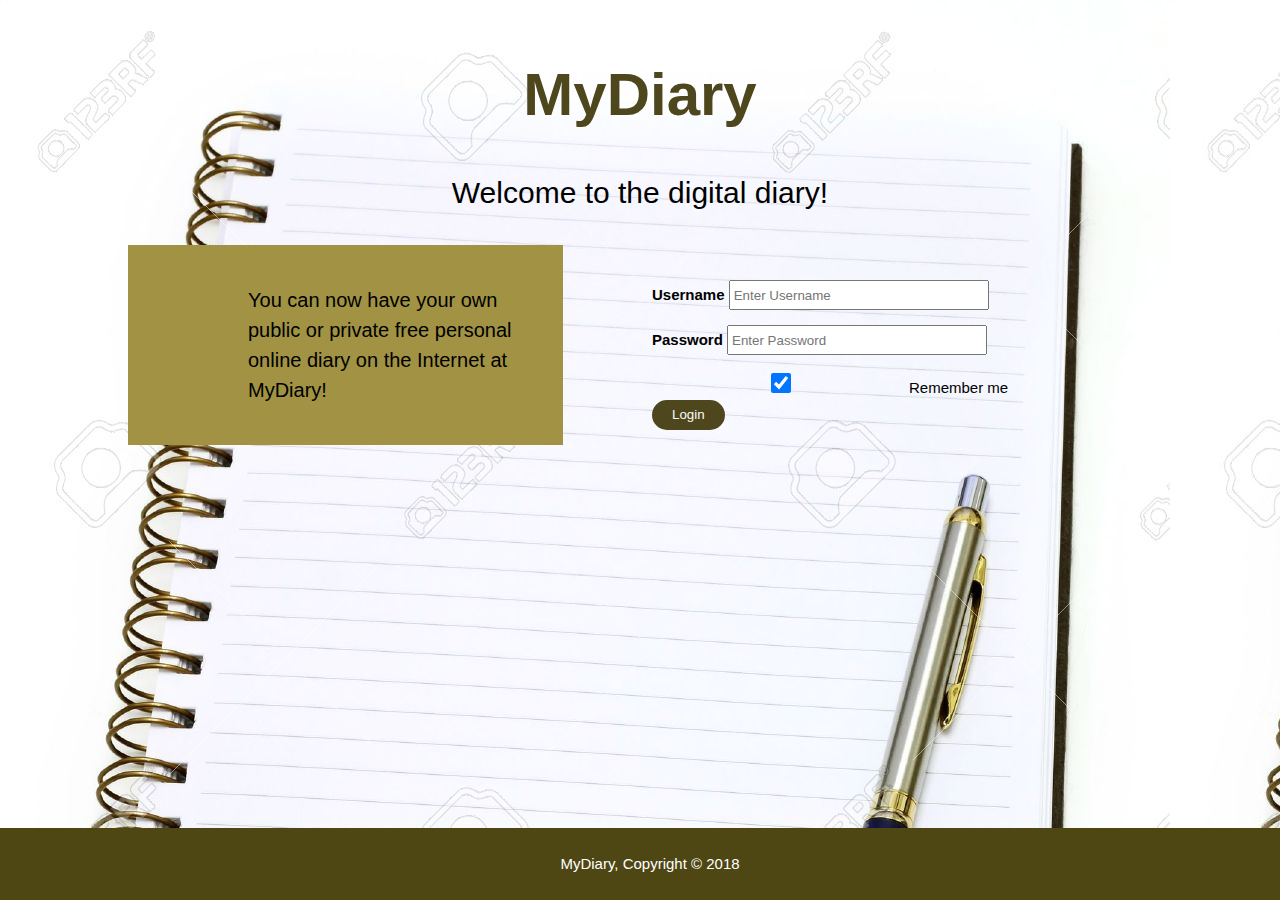
==== UI/index.html @ 8073e70d "User sign in and view entries" ====
<!DOCTYPE html>
<html lang="en" dir="ltr">
  <head>
    <meta charset="utf-8">
    <!--define responsiveness of the site-->
    <meta name="viewport" content="width=device-width">
    <!--define description of the site-->
    <meta name="description" content="My Dairy">
    <!--define the keywords in the site-->
    <meta name="keywords" content="entries">
    <!--author of the site -->
    <meta name="author" content="Janet Namutebi">

    <title>MyDiary | welcome</title>
    <!--connect css-->
    <link rel="stylesheet" href="./css/style.css">

  </head>
  <body>
    <!--My Dairy-->
    
        <div id="heading" class="container">
            <h1>MyDiary</h1>
            <p>Welcome to the digital diary! </p>
        </div>
        <section class="container">
          <div id="intro" >
            <p>You can now have your own public or private free personal
             online diary on the Internet at MyDiary!</p>
          </div>
          <div id="login">
            <form  action="entry.html">
                <p>
                <label ><b>Username</b></label>
                <input type="text" placeholder="Enter Username" name="username" required>
                </p><p>
                <label><b>Password</b></label>
                <input type="password" placeholder="Enter Password" name="passw" required>
                </p>
                <p><input type="checkbox" checked="checked" name="remember">Remember me
                  <br>
               <button class="buttonball" type="submit">Login</button>
               </p>
            
        
            </form>
         </div>
    </section>
    <footer>
        <p>MyDiary, Copyright &copy; 2018 </p>
      </footer>
  </body>
</html>
---- UI/css/style.css ----
body{
    font: 15px/1.5 Arial, Helvetica, sans-serif;
    padding: 0;
    margin: 0;
    background-color:#f4f4f4;
    background: url('../images/diary.jpg');
  }
  /*global*/
  .container {
    width: 80%;
    margin: auto;
    overflow: hidden;
  }
  /*ul*/
  ul{
    margin: 0;
    padding: 0;
  }
  .buttonball{
    height: 30px;
    background: rgb(78, 71, 29);
    border: none;
    padding: 0 20px 0 20px;
    color: rgb(252, 251, 247);
    border-radius: 20px;
  }
  
  /*header*/
  header {
    background: #ffffff;
    color: rgb(78, 71, 29);
    padding-top: 30px;
    min-height: 100px;
    /*border-bottom: #084B8A 3px solid;*/
  }
  header a{
    color: rgb(78, 71, 29);
    text-decoration: none;
    text-transform: capitalize;
    font-size: 16px;
  }
  
  header li {
    float: left;
    display: inline;
    padding: 0 20px 0 20px;
  }
  header #brandname {
    float: left;
  }
  header #brandname h1 {
    font-size: 45px;
    font-weight: 20px;
  }
  header nav {
    float: right;
    margin-top: 10px;
  }
  header .highlight, header .current a {
    font-weight: 10px;
  }
  header a:hover {
    color:#cccccc;
    font-weight: bold;
  }
  table {
    width: 80%;
  }
  .entry {
    text-align: center;
    width: 100%;
    padding: 20px;
  }
.entry table tr{
  background: rgb(230, 211, 104);
  border-radius: 25px;
  height: 60px;
  width: 300px;
}
.entry table thead th{
  background: rgb(148, 132, 43);
}
  #heading{
    min-height: 100px;
    text-align: center;
    
  }
  #heading h1 {
    margin-top: 50px;
    font-size: 60px;
    color: rgb(78, 71, 29);
    margin-bottom: 10px;
  }
  #heading p {
    font-size: 30px;
  }
  #intro {
    float: left;
    padding: 20px 15px 20px 120px;
    width: 300px;
    background: rgb(161, 147, 67);
    
  }
  #intro p {
    font-size: 20px;
  }
  #login {
    float: right;
    padding: 20px 100px 20px 15px;
    width: 400px;
  }
  #login input {
    padding: 3px;
    height: 20px;
    width: 250px;
  }
footer {
  position: fixed;
  left: 0;
  bottom: 0;
  width: 100%;
  padding: 10px;
  margin-top: 1px;
  color: #ffffff;
  background: rgb(78, 71, 20);
  text-align: center;
}
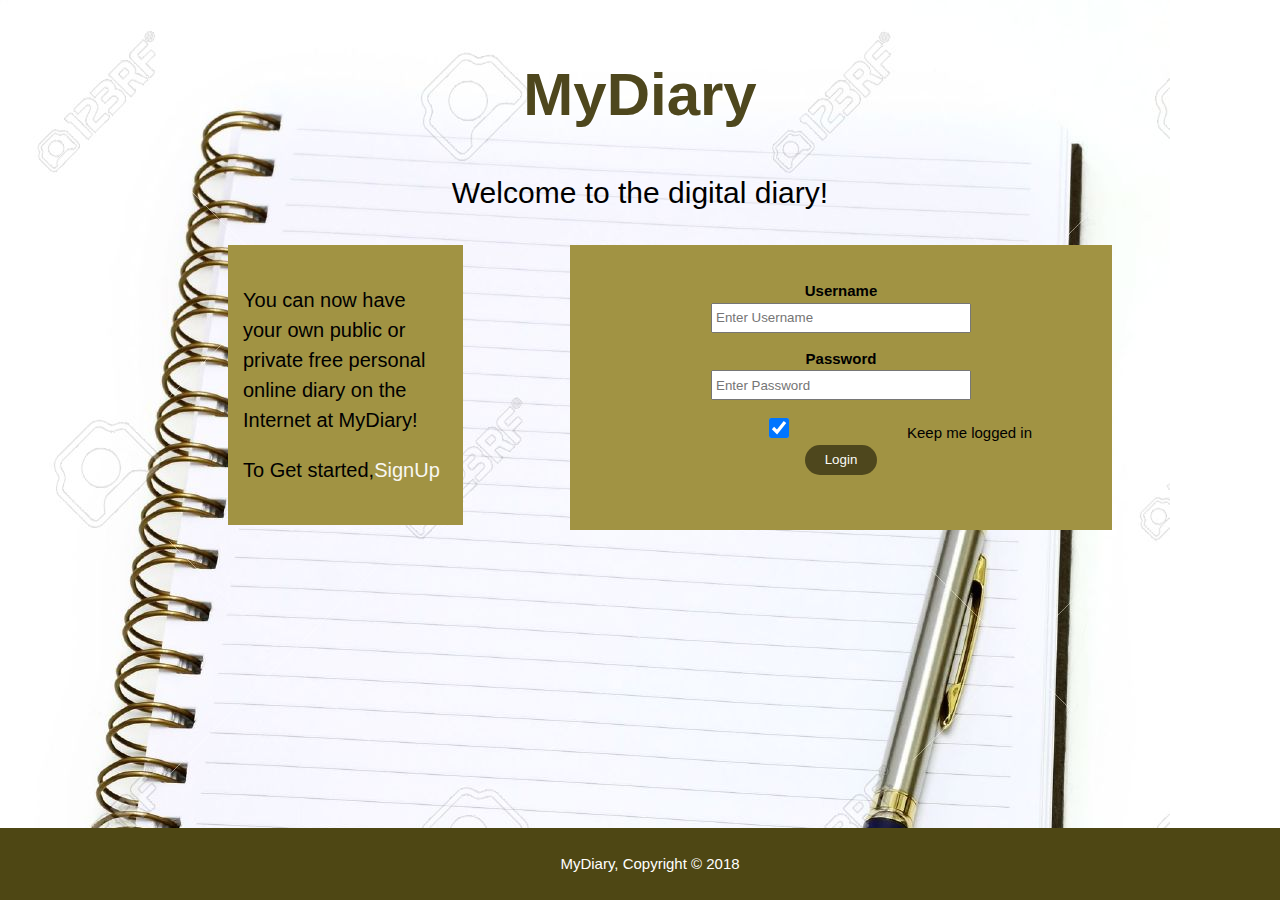
==== commit 5429e940: "Users can now sigup, login, view entries, add, delete and modify them" ====
--- a/UI/index.html
+++ b/UI/index.html
@@ -27,17 +27,19 @@
           <div id="intro" >
             <p>You can now have your own public or private free personal
              online diary on the Internet at MyDiary!</p>
+             <p>To Get started,<a href="signup.html">SignUp</a></p>
           </div>
           <div id="login">
+            
             <form  action="entry.html">
                 <p>
-                <label ><b>Username</b></label>
+                <label ><b>Username</b></label><br>
                 <input type="text" placeholder="Enter Username" name="username" required>
                 </p><p>
-                <label><b>Password</b></label>
+                <label><b>Password</b></label><br>
                 <input type="password" placeholder="Enter Password" name="passw" required>
                 </p>
-                <p><input type="checkbox" checked="checked" name="remember">Remember me
+                <p><input type="checkbox" checked="checked" name="remember">Keep me logged in
                   <br>
                <button class="buttonball" type="submit">Login</button>
                </p>
--- a/UI/css/style.css
+++ b/UI/css/style.css
@@ -3,7 +3,7 @@
     padding: 0;
     margin: 0;
     background-color:#f4f4f4;
-    background: url('../images/diary.jpg');
+    background: url('../images/diary.jpg') no-repeat;
   }
   /*global*/
   .container {
@@ -65,6 +65,7 @@
   }
   table {
     width: 80%;
+    background-color: rgb(231, 216, 129);
   }
   .entry {
     text-align: center;
@@ -73,7 +74,7 @@
   }
 .entry table tr{
   background: rgb(230, 211, 104);
-  border-radius: 25px;
+  padding: 0;
   height: 60px;
   width: 300px;
 }
@@ -96,18 +97,26 @@
   }
   #intro {
     float: left;
-    padding: 20px 15px 20px 120px;
-    width: 300px;
+    margin-left: 100px;
+    padding: 20px 15px 20px 15px;
+    width: 20%;
     background: rgb(161, 147, 67);
     
   }
   #intro p {
     font-size: 20px;
   }
+  #intro a {
+    color: rgb(248, 247, 242);
+    text-decoration: none;
+  }
   #login {
     float: right;
-    padding: 20px 100px 20px 15px;
-    width: 400px;
+    margin: 0px 40px 40px 40px;
+    padding: 20px 15px 40px 15px;
+    width: 50%;
+    background: rgb(161, 147, 67);
+    text-align: center;
   }
   #login input {
     padding: 3px;
@@ -117,6 +126,7 @@
 footer {
   position: fixed;
   left: 0;
+  right: 0;
   bottom: 0;
   width: 100%;
   padding: 10px;
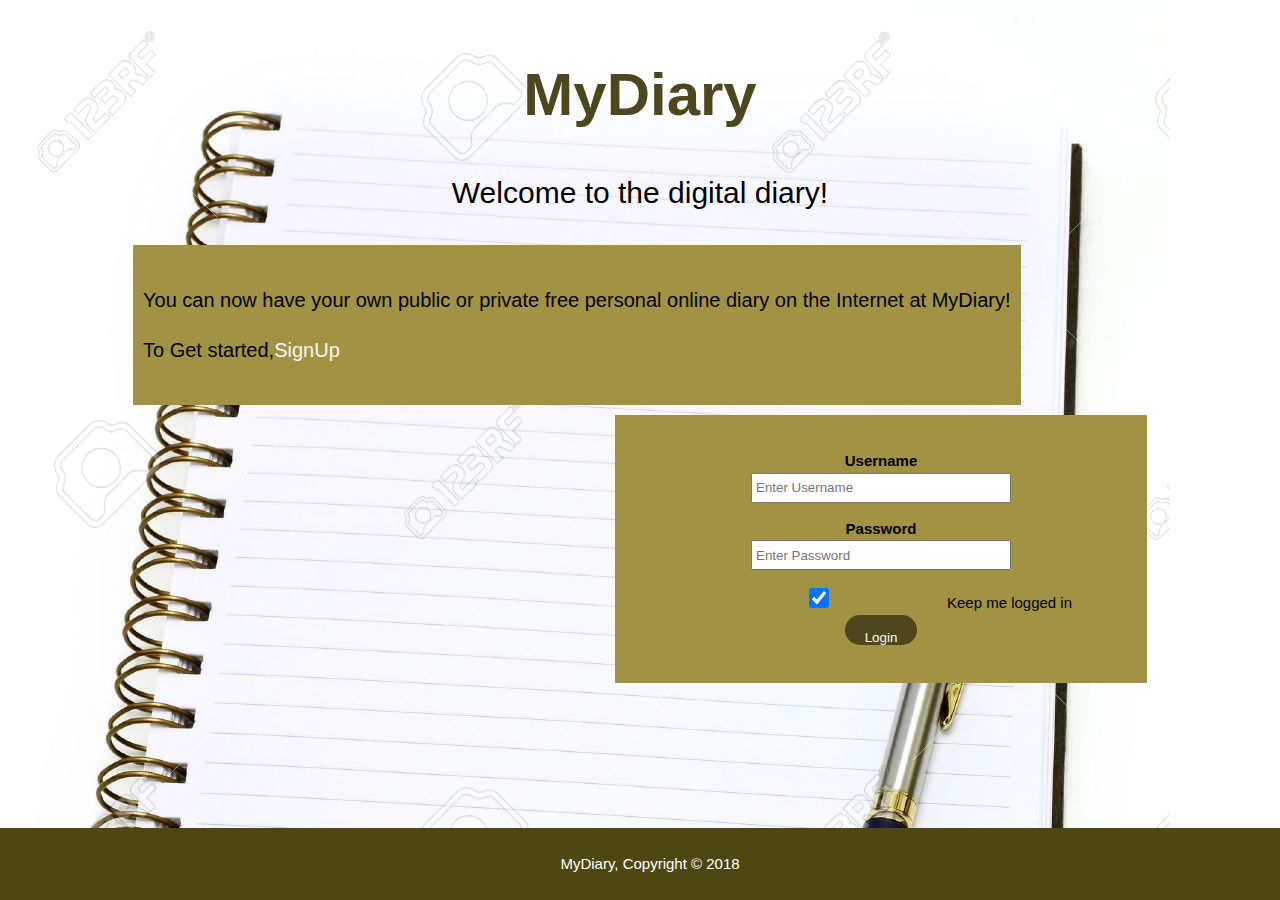
==== commit 82abe842: "Modified Responsive Design" ====
--- a/UI/index.html
+++ b/UI/index.html
@@ -3,7 +3,7 @@
   <head>
     <meta charset="utf-8">
     <!--define responsiveness of the site-->
-    <meta name="viewport" content="width=device-width">
+    <meta name="viewport" content="width=device-width" initial-scale=1>
     <!--define description of the site-->
     <meta name="description" content="My Dairy">
     <!--define the keywords in the site-->
--- a/UI/css/style.css
+++ b/UI/css/style.css
@@ -20,9 +20,10 @@
     height: 30px;
     background: rgb(78, 71, 29);
     border: none;
-    padding: 0 20px 0 20px;
+    padding: 15px 20px 15px 20px;
     color: rgb(252, 251, 247);
     border-radius: 20px;
+    
   }
   
   /*header*/
@@ -64,10 +65,11 @@
     font-weight: bold;
   }
   table {
-    width: 80%;
+    width: 100%;
     background-color: rgb(231, 216, 129);
   }
   .entry {
+    margin-bottom: 70px;
     text-align: center;
     width: 100%;
     padding: 20px;
@@ -97,9 +99,10 @@
   }
   #intro {
     float: left;
-    margin-left: 100px;
-    padding: 20px 15px 20px 15px;
-    width: 20%;
+    margin-left: 5px;
+    margin-bottom: 10px;
+    padding: 20px 10px 20px 10px;
+    min-width: 50%;
     background: rgb(161, 147, 67);
     
   }
@@ -112,9 +115,10 @@
   }
   #login {
     float: right;
-    margin: 0px 40px 40px 40px;
-    padding: 20px 15px 40px 15px;
-    width: 50%;
+    margin-right: 5px;
+    margin-bottom: 60px;
+    padding: 20px 10px 20px 10px;
+    min-width: 50%;
     background: rgb(161, 147, 67);
     text-align: center;
   }
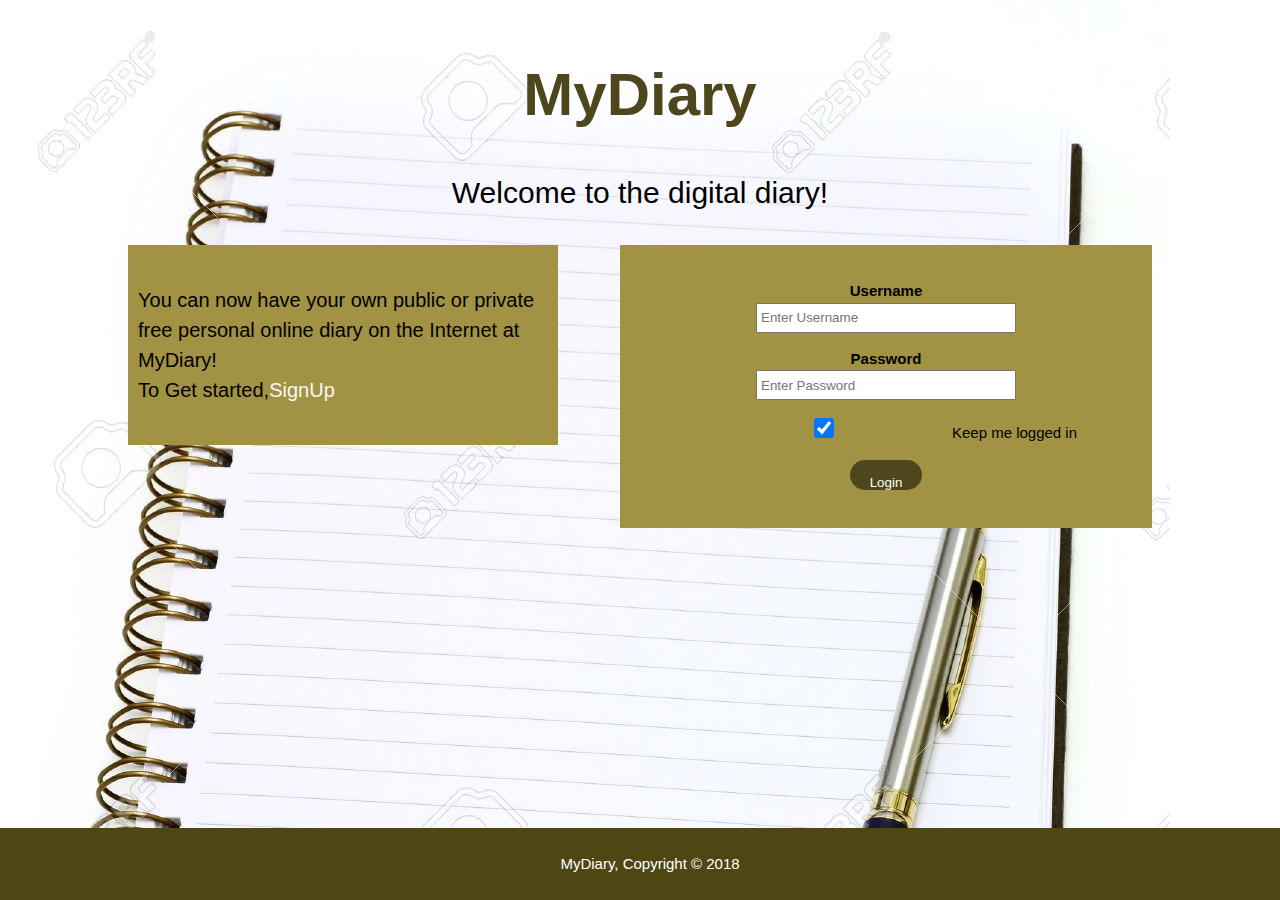
==== commit 4f00e0b5: "Merge branch 'master' into feature" ====
--- a/UI/index.html
+++ b/UI/index.html
@@ -26,8 +26,8 @@
         <section class="container">
           <div id="intro" >
             <p>You can now have your own public or private free personal
-             online diary on the Internet at MyDiary!</p>
-             <p>To Get started,<a href="signup.html">SignUp</a></p>
+             online diary on the Internet at MyDiary!<br>
+            To Get started,<a href="signup.html">SignUp</a></p>
           </div>
           <div id="login">
             
@@ -39,8 +39,8 @@
                 <label><b>Password</b></label><br>
                 <input type="password" placeholder="Enter Password" name="passw" required>
                 </p>
-                <p><input type="checkbox" checked="checked" name="remember">Keep me logged in
-                  <br>
+                <p><input type="checkbox" checked="checked" name="remember">Keep me logged in</p>
+                
                <button class="buttonball" type="submit">Login</button>
                </p>
             
--- a/UI/css/style.css
+++ b/UI/css/style.css
@@ -1,141 +1,159 @@
 body{
-    font: 15px/1.5 Arial, Helvetica, sans-serif;
-    padding: 0;
-    margin: 0;
-    background-color:#f4f4f4;
-    background: url('../images/diary.jpg') no-repeat;
-  }
-  /*global*/
-  .container {
-    width: 80%;
-    margin: auto;
-    overflow: hidden;
-  }
-  /*ul*/
-  ul{
-    margin: 0;
-    padding: 0;
-  }
-  .buttonball{
-    height: 30px;
-    background: rgb(78, 71, 29);
-    border: none;
-    padding: 15px 20px 15px 20px;
-    color: rgb(252, 251, 247);
-    border-radius: 20px;
-    
-  }
+  font: 15px/1.5 Arial, Helvetica, sans-serif;
+  padding: 0;
+  margin: 0;
+  background-color:#f4f4f4;
+  background: url('../images/diary.jpg') no-repeat;
+}
+/*global*/
+.container {
+  width: 80%;
+  margin: auto;
+  overflow: hidden;
+}
+/*ul*/
+ul{
+  margin: 0;
+  padding: 0;
+}
+.buttonball{
+  height: 30px;
+  background: rgb(78, 71, 29);
+  border: none;
+  padding: 15px 20px 15px 20px;
+  color: rgb(252, 251, 247);
+  border-radius: 20px;
   
-  /*header*/
-  header {
-    background: #ffffff;
-    color: rgb(78, 71, 29);
-    padding-top: 30px;
-    min-height: 100px;
-    /*border-bottom: #084B8A 3px solid;*/
-  }
-  header a{
-    color: rgb(78, 71, 29);
-    text-decoration: none;
-    text-transform: capitalize;
-    font-size: 16px;
-  }
-  
-  header li {
-    float: left;
-    display: inline;
-    padding: 0 20px 0 20px;
-  }
-  header #brandname {
-    float: left;
-  }
-  header #brandname h1 {
-    font-size: 45px;
-    font-weight: 20px;
-  }
-  header nav {
-    float: right;
-    margin-top: 10px;
-  }
-  header .highlight, header .current a {
-    font-weight: 10px;
-  }
-  header a:hover {
-    color:#cccccc;
-    font-weight: bold;
-  }
-  table {
-    width: 100%;
-    background-color: rgb(231, 216, 129);
-  }
-  .entry {
-    margin-bottom: 70px;
-    text-align: center;
-    width: 100%;
-    padding: 20px;
-  }
+}
+
+/*header*/
+header {
+  background: #ffffff;
+  color: rgb(78, 71, 29);
+  padding-top: 30px;
+  min-height: 100px;
+  /*border-bottom: #084B8A 3px solid;*/
+}
+header a{
+  color: rgb(78, 71, 29);
+  text-decoration: none;
+  text-transform: capitalize;
+  font-size: 16px;
+}
+
+header li {
+  float: left;
+  display: inline;
+  padding: 0 20px 0 20px;
+}
+header #brandname {
+  float: left;
+}
+header #brandname h1 {
+  font-size: 45px;
+  font-weight: 20px;
+}
+header nav {
+  float: right;
+  margin-top: 10px;
+}
+header .highlight, header .current a {
+  font-weight: 10px;
+}
+header a:hover {
+  color:#cccccc;
+  font-weight: bold;
+}
+table {
+  width: 100%;
+  background-color: rgb(231, 216, 129);
+}
+.entry {
+  margin-bottom: 70px;
+  text-align: center;
+  width: 100%;
+  padding: 20px;
+}
 .entry table tr{
-  background: rgb(230, 211, 104);
-  padding: 0;
-  height: 60px;
-  width: 300px;
+background: rgb(230, 211, 104);
+padding: 0;
+height: 60px;
+width: 300px;
 }
 .entry table thead th{
-  background: rgb(148, 132, 43);
+background: rgb(148, 132, 43);
 }
-  #heading{
-    min-height: 100px;
-    text-align: center;
-    
-  }
-  #heading h1 {
-    margin-top: 50px;
-    font-size: 60px;
-    color: rgb(78, 71, 29);
-    margin-bottom: 10px;
-  }
-  #heading p {
-    font-size: 30px;
-  }
+#heading{
+  min-height: 100px;
+  text-align: center;
+  
+}
+#heading h1 {
+  margin-top: 50px;
+  font-size: 60px;
+  color: rgb(78, 71, 29);
+  margin-bottom: 10px;
+}
+#heading p {
+  font-size: 30px;
+}
+#intro {
+  float: left;
+  margin-bottom: 10px;
+  padding: 20px 10px 20px 10px;
+  width: 40%;
+  background: rgb(161, 147, 67);
+  
+}
+#intro p {
+  font-size: 20px;
+}
+#intro a {
+  color: rgb(248, 247, 242);
+  text-decoration: none;
+}
+#login {
+  float: right;
+  margin-bottom: 60px;
+  padding: 20px 10px 20px 10px;
+  width: 50%;
+  background: rgb(161, 147, 67);
+  text-align: center;
+}
+#login input {
+  padding: 3px;
+  height: 20px;
+  width: 250px;
+}
+footer {
+position: fixed;
+left: 0;
+right: 0;
+bottom: 0;
+width: 100%;
+padding: 10px;
+margin-top: 1px;
+color: #ffffff;
+background: rgb(78, 71, 20);
+text-align: center;
+}
+@media (max-width: 600px){
   #intro {
     float: left;
-    margin-left: 5px;
+    margin-left: 15px;
     margin-bottom: 10px;
     padding: 20px 10px 20px 10px;
-    min-width: 50%;
+    min-width: 80%;
     background: rgb(161, 147, 67);
     
   }
-  #intro p {
-    font-size: 20px;
-  }
-  #intro a {
-    color: rgb(248, 247, 242);
-    text-decoration: none;
-  }
   #login {
     float: right;
-    margin-right: 5px;
+    margin-right: 15px;
     margin-bottom: 60px;
     padding: 20px 10px 20px 10px;
-    min-width: 50%;
+    min-width: 80%;
     background: rgb(161, 147, 67);
     text-align: center;
   }
-  #login input {
-    padding: 3px;
-    height: 20px;
-    width: 250px;
-  }
-footer {
-  position: fixed;
-  left: 0;
-  right: 0;
-  bottom: 0;
-  width: 100%;
-  padding: 10px;
-  margin-top: 1px;
-  color: #ffffff;
-  background: rgb(78, 71, 20);
-  text-align: center;
 }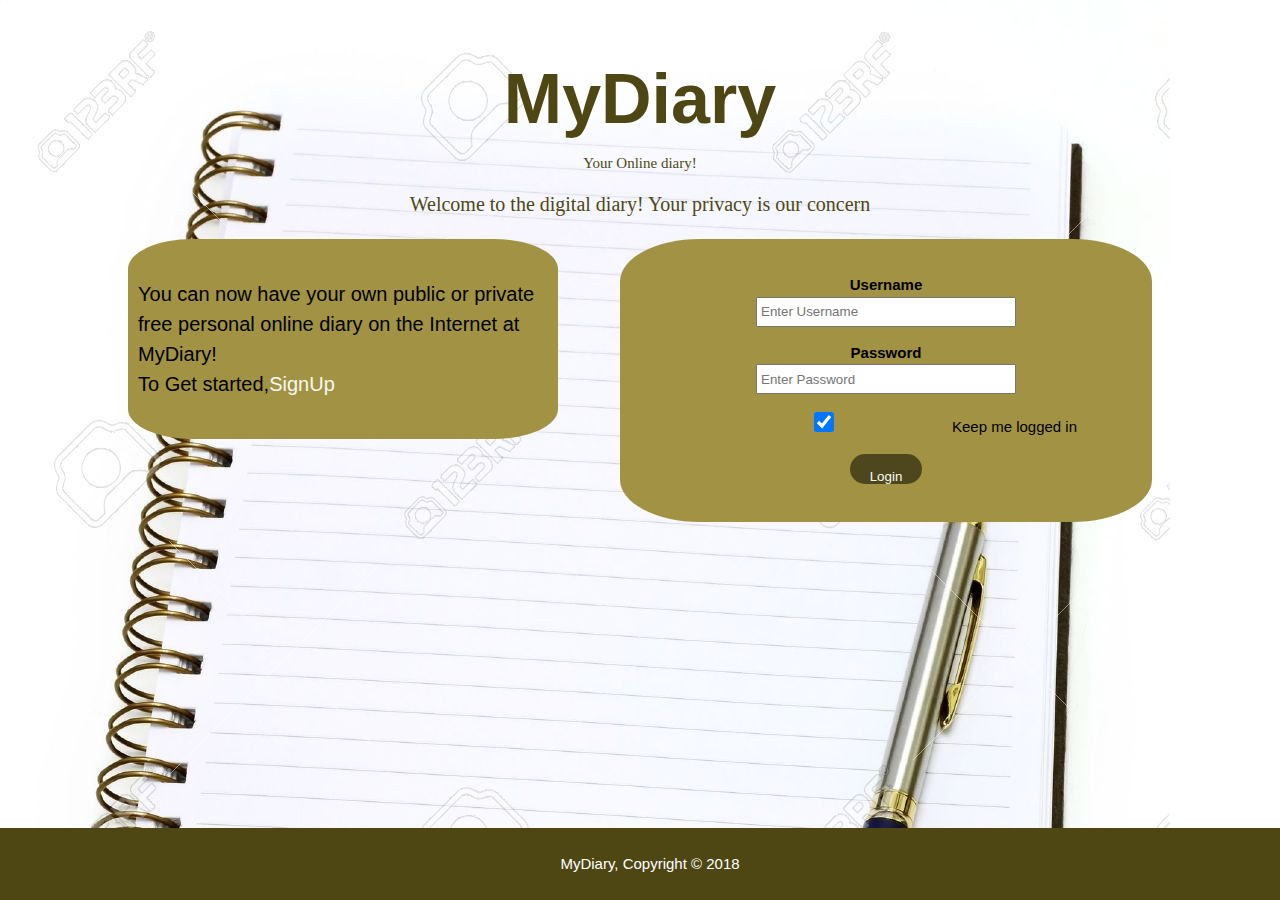
==== commit adef9774: "user profile page now responsive and the entry page modified" ====
--- a/UI/index.html
+++ b/UI/index.html
@@ -21,7 +21,8 @@
     
         <div id="heading" class="container">
             <h1>MyDiary</h1>
-            <p>Welcome to the digital diary! </p>
+            <p>Your Online diary! </p>
+            <p style="font-size:20px">Welcome to the digital diary! Your privacy is our concern</p>
         </div>
         <section class="container">
           <div id="intro" >
--- a/UI/css/style.css
+++ b/UI/css/style.css
@@ -50,16 +50,20 @@
   float: left;
 }
 header #brandname h1 {
-  font-size: 45px;
+  font-size: 50px;
   font-weight: 20px;
+  margin-bottom: 0;
+}
+header #brandname p {
+  font-size: 15px;
+  font-family: serif;
+  margin-top: 0;
 }
 header nav {
   float: right;
   margin-top: 10px;
 }
-header .highlight, header .current a {
-  font-weight: 10px;
-}
+
 header a:hover {
   color:#cccccc;
   font-weight: bold;
@@ -67,7 +71,65 @@
 table {
   width: 100%;
   background-color: rgb(231, 216, 129);
-}
+  border-collapse: collapse;
+  
+}
+table tr {
+  border: 1px solid white;
+  border-radius: 20%;
+}
+.dropnav {
+  float: auto;
+  overflow: hidden;
+}
+
+.dropnav .dropbtn {
+  font-size: 16px;    
+  border: 0;
+  outline: none;
+  color: rgb(78, 71, 29);
+  padding: 0 20px 0 20px;
+  background-color: inherit;
+  font-family: inherit;
+  margin: 0;
+}
+
+.dropnav-content {
+  display: none;
+  background-color: #f9f9f9;
+  min-width: 160px;
+  box-shadow: 0px 8px 16px 0px rgba(0,0,0,0.2);
+  z-index: 1;
+}
+
+.dropnav-content a {
+  float: none;
+  color: rgb(78, 71, 29);
+  padding: 10px 0 10px 0;
+  text-decoration: none;
+  text-transform: capitalize;
+  font-size: 16px;
+  display: block;
+  text-align: left;
+}
+.dropnav-content a:hover {
+  background-color: #ddd;
+  color: black;
+  display: block;
+}
+
+.dropnav:hover .dropnav-content {
+  display: block;
+}
+#p1 {
+  float: auto;
+  padding: 50px 20px 0 100px;
+  font-size: 15px;
+  font-family: serif;
+  text-align: center;
+  color: rgb(117, 4, 4);
+}
+
 .entry {
   margin-bottom: 70px;
   text-align: center;
@@ -83,19 +145,30 @@
 .entry table thead th{
 background: rgb(148, 132, 43);
 }
+.entry p {
+  color: rgb(148, 132, 43);
+}
+.entry select{
+  color: rgb(148, 132, 43);
+}
+.selmonth{
+  float: right;
+  margin: 0 200px 0 0;
+}
 #heading{
   min-height: 100px;
   text-align: center;
-  
+  color: rgb(78, 71, 20);
 }
 #heading h1 {
-  margin-top: 50px;
-  font-size: 60px;
-  color: rgb(78, 71, 29);
-  margin-bottom: 10px;
+  font-size: 70px;
+  font-weight: 20px;
+  margin-bottom: 0;
 }
 #heading p {
-  font-size: 30px;
+  font-size: 15px;
+  font-family: serif;
+  margin-top: 0;
 }
 #intro {
   float: left;
@@ -103,6 +176,7 @@
   padding: 20px 10px 20px 10px;
   width: 40%;
   background: rgb(161, 147, 67);
+  border-radius: 15%;
   
 }
 #intro p {
@@ -119,8 +193,39 @@
   width: 50%;
   background: rgb(161, 147, 67);
   text-align: center;
+  border-radius: 15%;
 }
 #login input {
+  padding: 3px;
+  height: 20px;
+  width: 250px;
+}
+.card {
+  float: left;
+  text-align: center;
+  background: rgb(175, 161, 82);
+  margin: 0 0 90px 0;
+  padding: 20px 10px 20px 10px;
+  width: 50%;
+  border-radius: 20%;
+}
+.set {
+  float: right;
+  background: rgb(175, 161, 82);
+  margin: 0 0 5px 0;
+  padding: 20px 10px 20px 10px;
+  width: 40%;
+  border-radius: 20%;
+}
+#entrypop {
+  float: auto;
+  margin-bottom: 60px;
+  padding: 20px 10px 20px 10px;
+  width: 30%;
+  background: rgb(175, 161, 82);
+  text-align: center;
+}
+#entrypop input {
   padding: 3px;
   height: 20px;
   width: 250px;
@@ -156,4 +261,22 @@
     background: rgb(161, 147, 67);
     text-align: center;
   }
+
+.card {
+  float: left;
+  text-align: center;
+  background: rgb(175, 161, 82);
+  margin: 0 50px 60px 0;
+  min-width: 100%;
+  padding: 20px 0 20px 0;
+  border-radius: 20%;
+}
+.set {
+  float: right;
+  background: rgb(175, 161, 82);
+  margin: 5px 15px 60px 10px;
+  padding: 20px 10px 20px 10px;
+  min-width: 80%;
+  border-radius: 20%;
+}
 }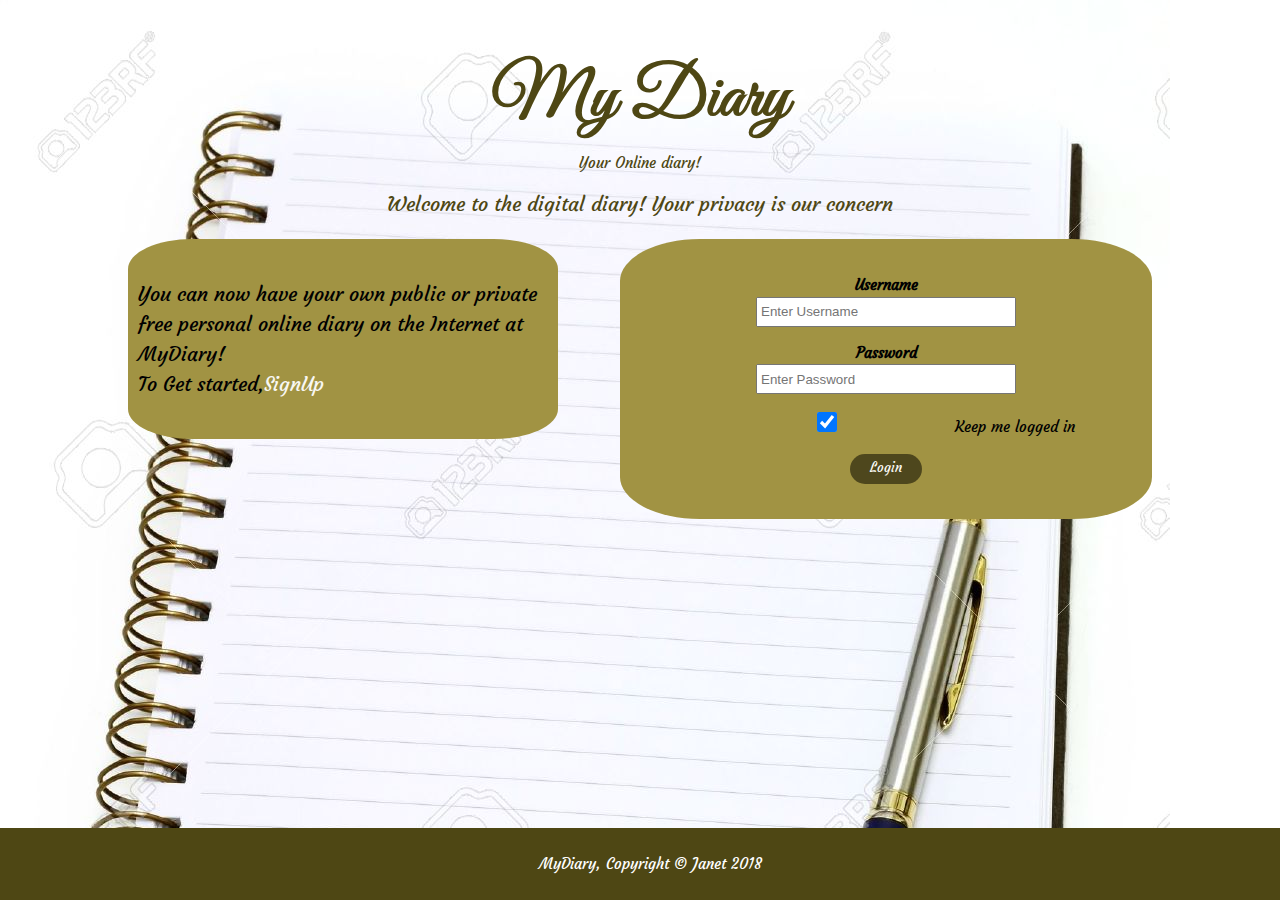
==== commit 5b51c228: "design fonts for the profile and entries" ====
--- a/UI/index.html
+++ b/UI/index.html
@@ -14,13 +14,17 @@
     <title>MyDiary | welcome</title>
     <!--connect css-->
     <link rel="stylesheet" href="./css/style.css">
-
+    <!--dairy font-->
+    <link href="https://fonts.googleapis.com/css?family=Courgette|Dancing+Script|Great+Vibes|Tangerine" rel="stylesheet"> 
+    <!--intro font-->
+   <link href="https://fonts.googleapis.com/css?family=Lateef" rel="stylesheet"> 
+ 
   </head>
   <body>
     <!--My Dairy-->
     
         <div id="heading" class="container">
-            <h1>MyDiary</h1>
+            <h1>My Diary</h1>
             <p>Your Online diary! </p>
             <p style="font-size:20px">Welcome to the digital diary! Your privacy is our concern</p>
         </div>
@@ -50,7 +54,7 @@
          </div>
     </section>
     <footer>
-        <p>MyDiary, Copyright &copy; 2018 </p>
+      <p>MyDiary, Copyright &copy; Janet 2018 </p>
       </footer>
   </body>
 </html>
--- a/UI/css/style.css
+++ b/UI/css/style.css
@@ -20,10 +20,10 @@
   height: 30px;
   background: rgb(78, 71, 29);
   border: none;
-  padding: 15px 20px 15px 20px;
+  padding: 5px 20px 15px 20px;
   color: rgb(252, 251, 247);
   border-radius: 20px;
-  
+  font-family: 'Courgette', cursive;
 }
 
 /*header*/
@@ -50,33 +50,36 @@
   float: left;
 }
 header #brandname h1 {
-  font-size: 50px;
+  font-size: 60px;
+  font-family: 'Great Vibes', cursive;
   font-weight: 20px;
-  margin-bottom: 0;
+  margin:0 0 0 0;
 }
 header #brandname p {
   font-size: 15px;
-  font-family: serif;
+  font-family: 'Courgette', cursive;
   margin-top: 0;
 }
 header nav {
+  font-family: 'Courgette', cursive;
   float: right;
   margin-top: 10px;
+  display: inline;
 }
 
 header a:hover {
   color:#cccccc;
   font-weight: bold;
+  
 }
 table {
   width: 100%;
+  font-family: 'Courgette', cursive;
   background-color: rgb(231, 216, 129);
   border-collapse: collapse;
-  
 }
 table tr {
   border: 1px solid white;
-  border-radius: 20%;
 }
 .dropnav {
   float: auto;
@@ -121,15 +124,6 @@
 .dropnav:hover .dropnav-content {
   display: block;
 }
-#p1 {
-  float: auto;
-  padding: 50px 20px 0 100px;
-  font-size: 15px;
-  font-family: serif;
-  text-align: center;
-  color: rgb(117, 4, 4);
-}
-
 .entry {
   margin-bottom: 70px;
   text-align: center;
@@ -146,19 +140,34 @@
 background: rgb(148, 132, 43);
 }
 .entry p {
+  color: rgb(248, 247, 240);
+  font-size: 16px;
+}
+.entry select{
+  font-family: 'Courgette', cursive;
   color: rgb(148, 132, 43);
 }
-.entry select{
-  color: rgb(148, 132, 43);
+.entry #p1 {
+  float: left;
+  color: rgb(148, 43, 43);
+  font-family: 'Courgette', cursive;
+  margin: 80px 0 0 0;
 }
 .selmonth{
   float: right;
-  margin: 0 200px 0 0;
-}
+  font-family: 'Courgette', cursive;
+  margin: 0 180px 10px 0;
+  background: rgb(119, 106, 31);
+  border-radius: 20%;
+  padding: 3px;
+  min-width: 10%; 
+}
+
 #heading{
   min-height: 100px;
   text-align: center;
   color: rgb(78, 71, 20);
+  font-family: 'Great Vibes', cursive;
 }
 #heading h1 {
   font-size: 70px;
@@ -167,11 +176,12 @@
 }
 #heading p {
   font-size: 15px;
-  font-family: serif;
+  font-family: 'Courgette', cursive;
   margin-top: 0;
 }
 #intro {
   float: left;
+  font-family: 'Courgette', cursive;
   margin-bottom: 10px;
   padding: 20px 10px 20px 10px;
   width: 40%;
@@ -188,6 +198,7 @@
 }
 #login {
   float: right;
+  font-family: 'Courgette', cursive;
   margin-bottom: 60px;
   padding: 20px 10px 20px 10px;
   width: 50%;
@@ -202,19 +213,23 @@
 }
 .card {
   float: left;
+  font-family: 'Lateef', cursive;
+  font-size: 20px;
   text-align: center;
   background: rgb(175, 161, 82);
-  margin: 0 0 90px 0;
-  padding: 20px 10px 20px 10px;
-  width: 50%;
+  margin: 0 10px 75px 120px;
+  width: 40%;
+  padding: 10px 0 0 0;
   border-radius: 20%;
 }
 .set {
   float: right;
+  font-family: 'Lateef', cursive;
+  font-size: 20px;
   background: rgb(175, 161, 82);
-  margin: 0 0 5px 0;
-  padding: 20px 10px 20px 10px;
-  width: 40%;
+  margin: 5px 120px 5px 10px;
+  padding: 10px 5px 10px;
+  width: 30%;
   border-radius: 20%;
 }
 #entrypop {
@@ -222,7 +237,7 @@
   margin-bottom: 60px;
   padding: 20px 10px 20px 10px;
   width: 30%;
-  background: rgb(175, 161, 82);
+  background: rgb(119, 106, 31);
   text-align: center;
 }
 #entrypop input {
@@ -240,6 +255,7 @@
 margin-top: 1px;
 color: #ffffff;
 background: rgb(78, 71, 20);
+font-family: 'Courgette', cursive;
 text-align: center;
 }
 @media (max-width: 600px){
@@ -279,4 +295,11 @@
   min-width: 80%;
   border-radius: 20%;
 }
-}+
+.selmonth{
+  float: right;
+  margin: 0 20px 0 0;
+}
+
+}
+
